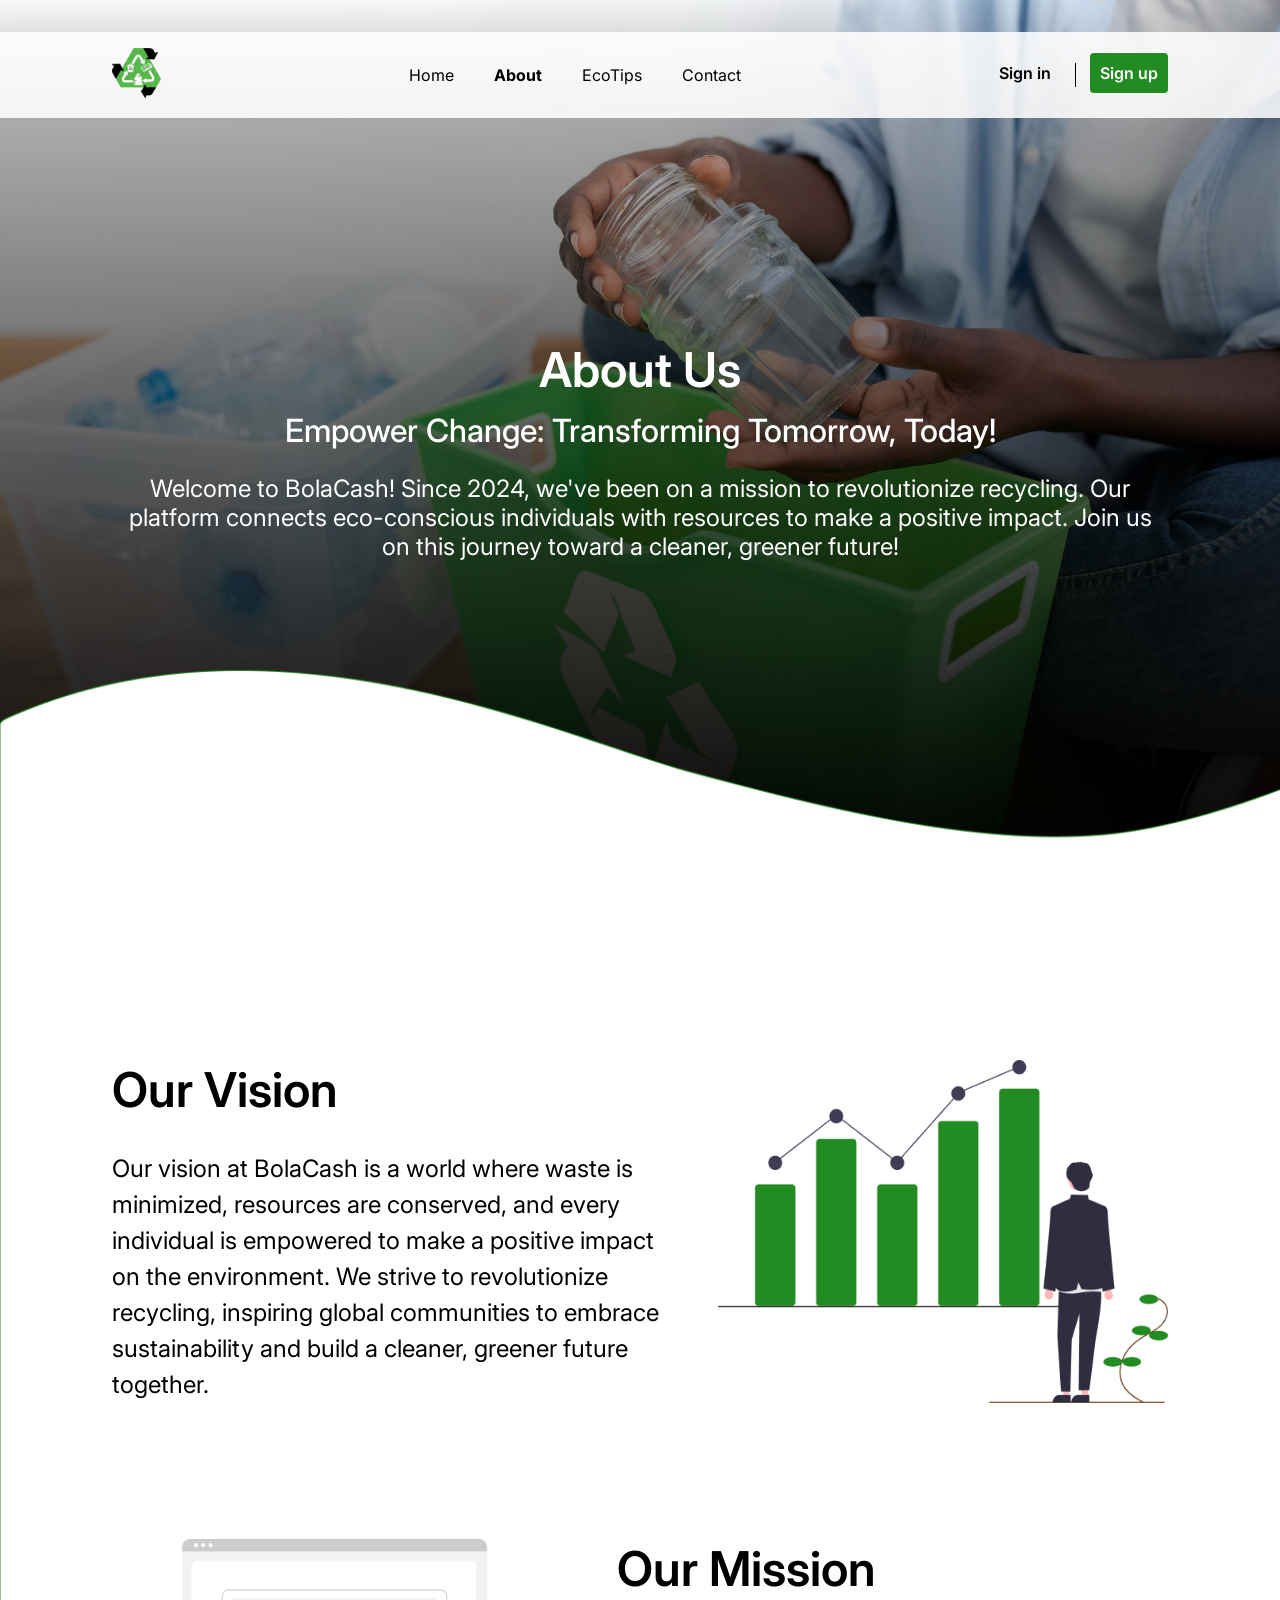
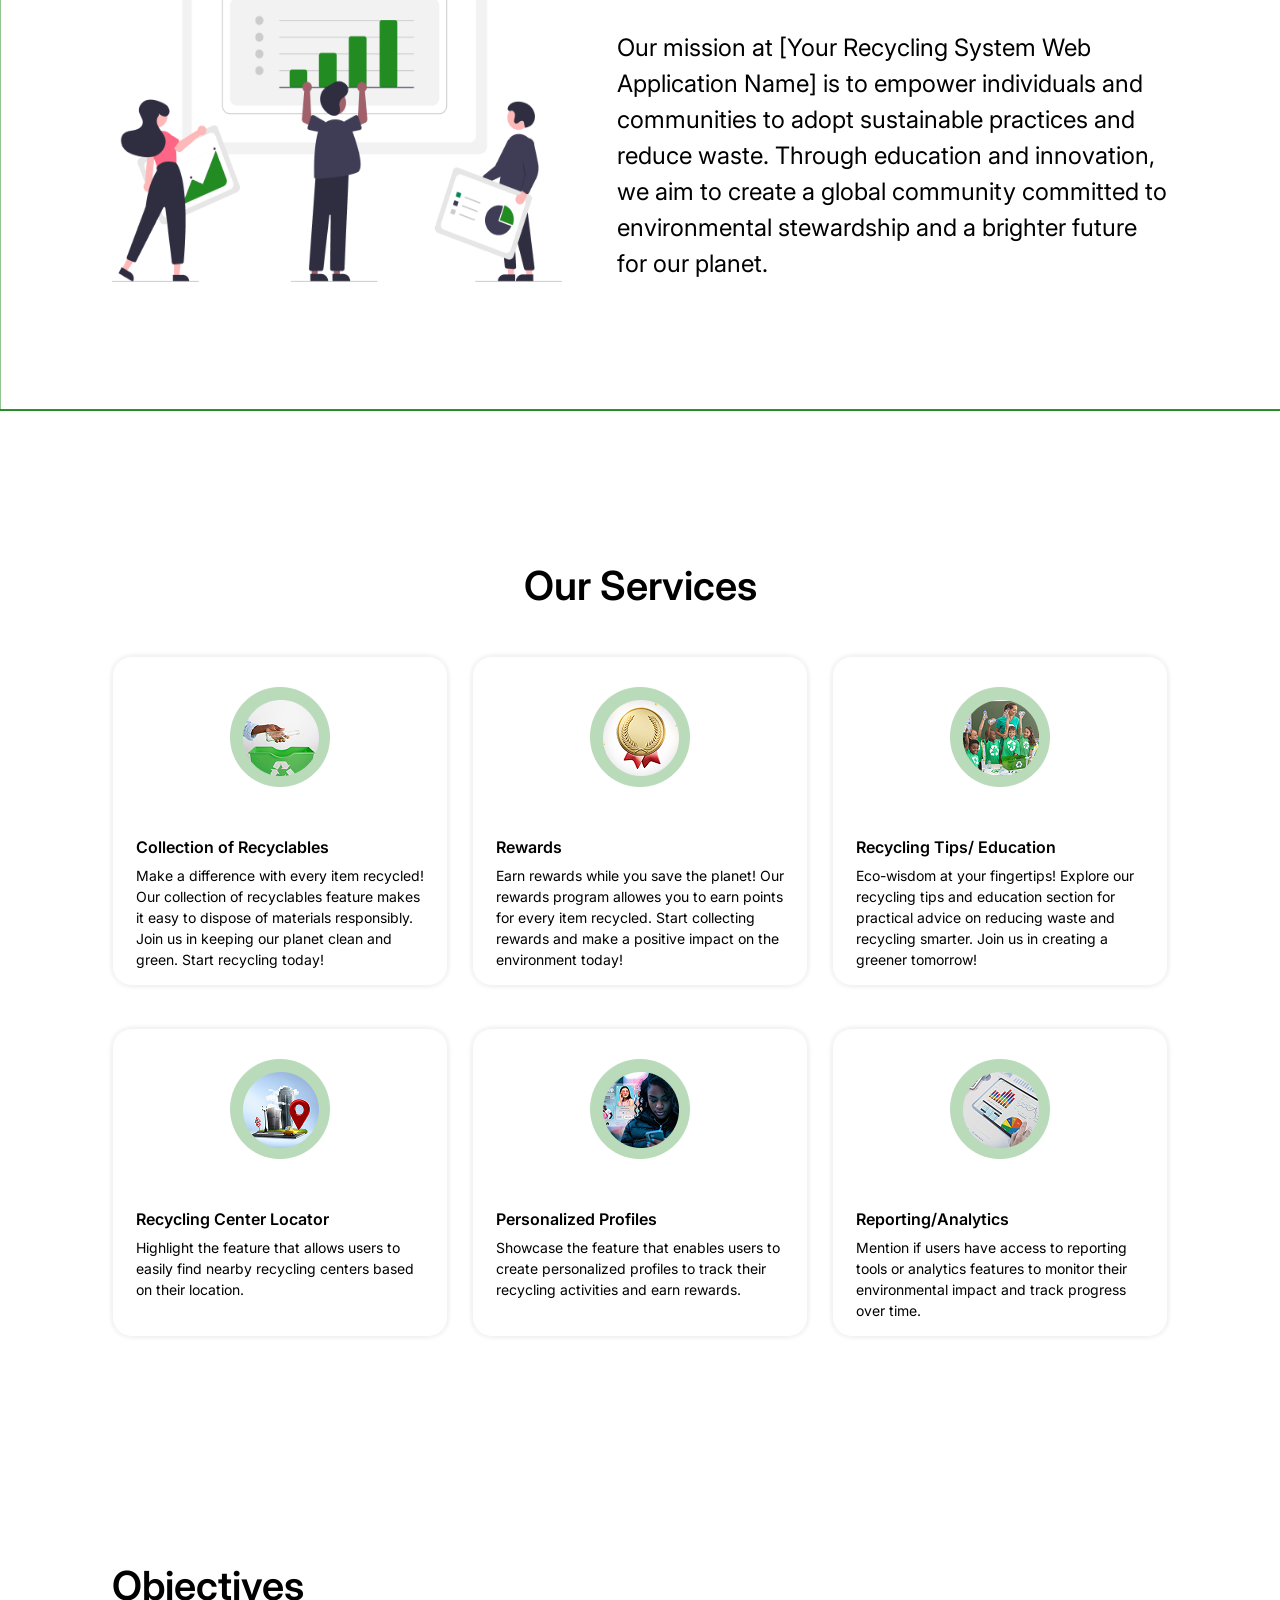
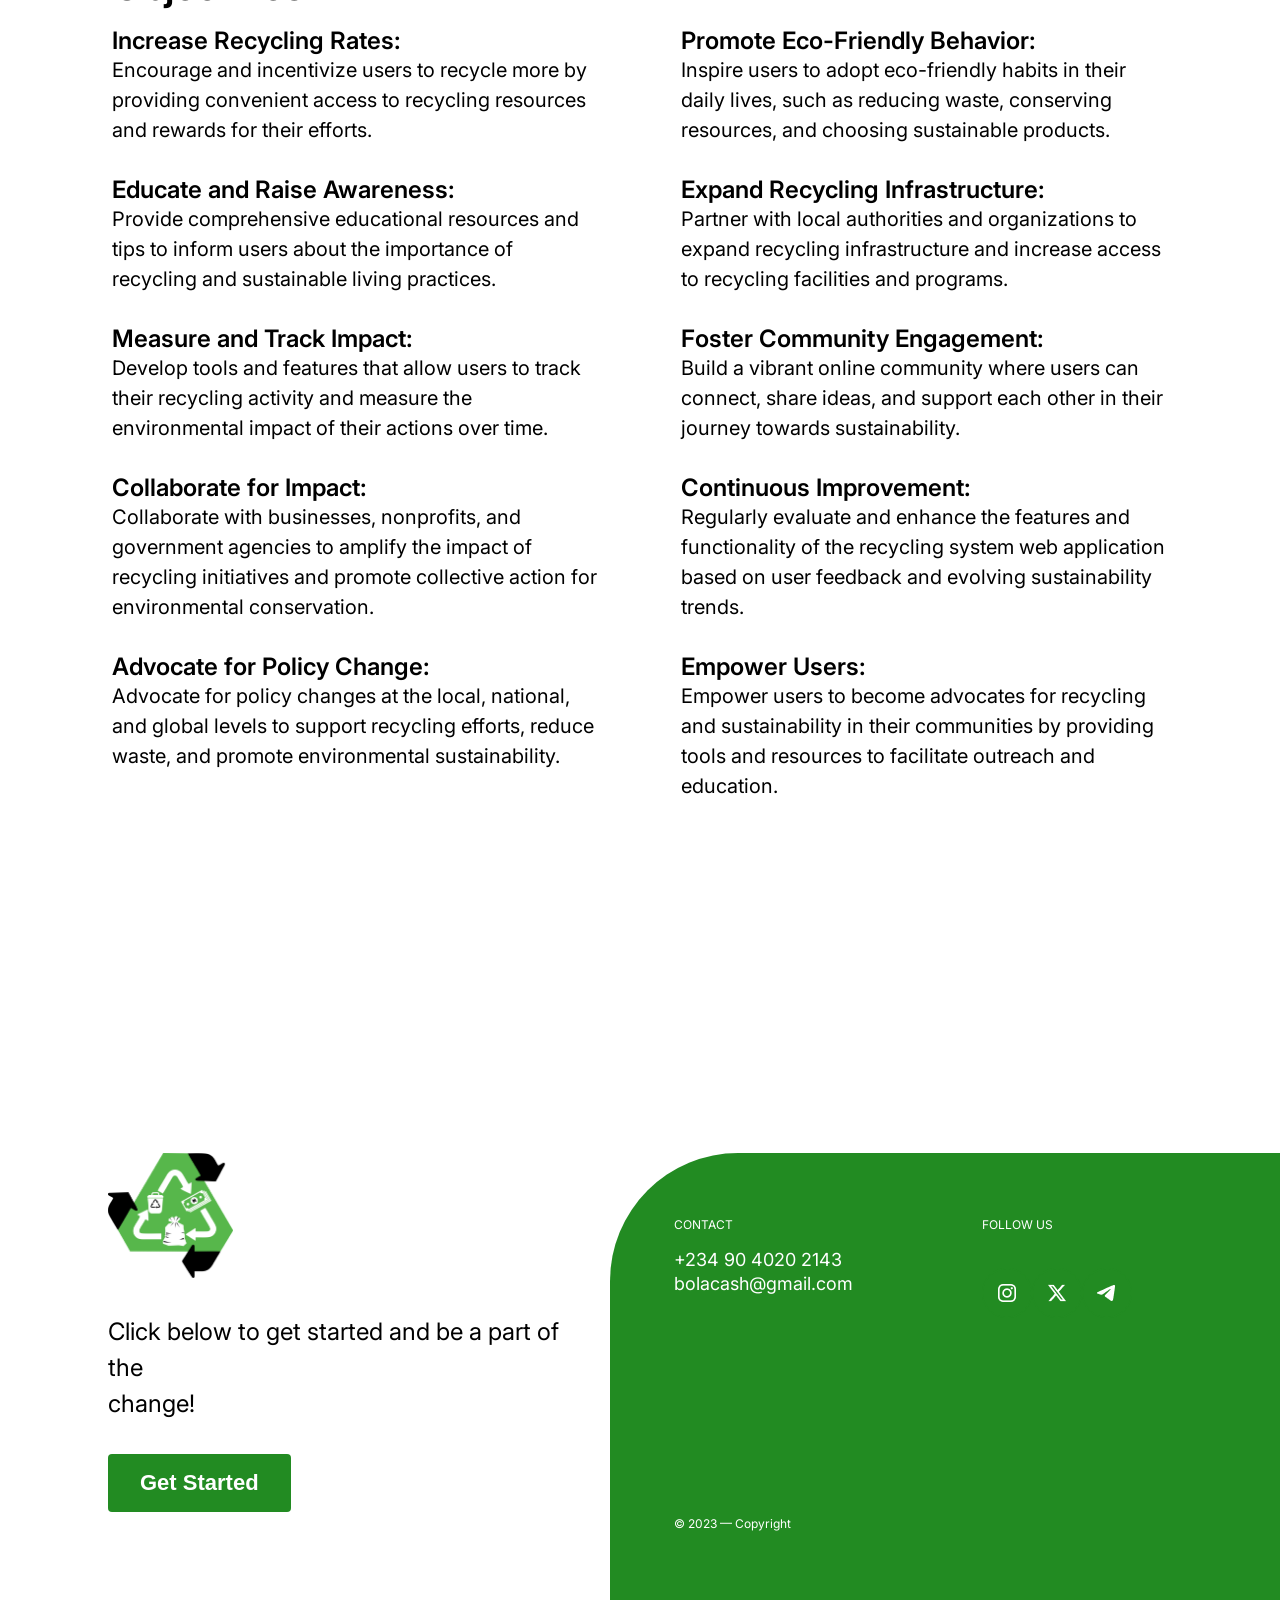
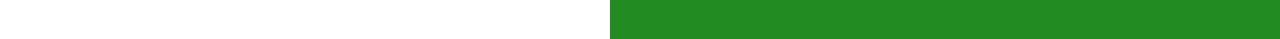
==== about.html @ 4e66de27 "sudo-pro" ====
<!DOCTYPE html>
<html lang="en">
<head>
	<meta charset="UTF-8">
	<meta name="viewport" content="width=device-width, initial-scale=1.0">
	<title>About</title>
	<link rel="stylesheet" href="styles/home.css">
	<link rel="stylesheet" href="styles/about.css">
	<link rel="preconnect" href="https://fonts.googleapis.com">
	<link rel="preconnect" href="https://fonts.gstatic.com" crossorigin>
	<link href="https://fonts.googleapis.com/css2?family=Inter:ital,opsz,wght@0,14..32,100..900;1,14..32,100..900&display=swap" rel="stylesheet">
</head>
<body>
	<header>
		<nav class="mobile-nav">
			<div>
				<img src="images/e614fa6c1b7bd4b69a82136791aeb88bf0f6a3f3.png" alt="">
			</div>
			<div class="hamburger">
				<div class="ham-line"></div>
				<div class="ham-line"></div>
				<div class="ham-line"></div>
			</div>
		</nav>
		<nav class="navbar">
			<div>
				<img class="logo" src="images/e614fa6c1b7bd4b69a82136791aeb88bf0f6a3f3.png" alt="logo">
			</div>
			<div>
				<ul class="navigation">
					<li><a class="home" href="index.html">Home</a></li>
					<li><a class="about" href="about.html">About</a></li>
					<li><a class="eco" href="eco.html">EcoTips</a></li>
					<li><a class="contact" href="contact.html">Contact</a></li>
				</ul>
			</div>
			<div>
				<a class="sign-in-btn" href="sign-in.html">
						Sign in
				</a>
				<div class="seperator"></div>
				<a class="sign-up-btn" href="sign-up.html">
						Sign up
				</a>
			</div>
		</nav>
		<div class="hero">
			<div class="content">
				<h1>About Us</h1>
				<h2>Empower Change: Transforming Tomorrow, Today!</h2>
				<p>
					Welcome to BolaCash! Since 2024, we've been on a mission to revolutionize 
					recycling. Our platform connects eco-conscious individuals with resources 
					to make a positive impact. Join us on this journey toward a cleaner, 
					greener future!
				</p>	
			</div>
		</div>
	</header>
	<main>
		<section class="section-1">
			<div class="section-1-container">
				<div class="sec-1-top">
					<div class="sec-1-top-text">
						<h1>Our Vision</h1>
						<p>
							Our vision at BolaCash is a world where waste is minimized, resources 
							are conserved, and every individual is empowered to make a positive 
							impact on the environment. We strive to revolutionize recycling, inspiring 
							global communities to embrace sustainability and build a cleaner, 
							greener future together.
						</p>
					</div>
					<div class="sec-1-top-image">
						<img src="images/undraw_investing_re_bov7 1.png" alt="">
					</div>
				</div>
				<div class="sec-1-bottom">
					<div class="sec-1-bottom-image">
						<img src="images/undraw_data_re_80ws 1.png" alt="">
					</div>
					<div class="sec-1-bottom-text">
						<h1>Our Mission</h1>
						<p>
							Our mission at [Your Recycling System Web Application Name] is to empower 
							individuals and communities to adopt sustainable practices and reduce waste. 
							Through education and innovation, we aim to create a global community committed 
							to environmental stewardship and a brighter future for our planet.
						</p>
					</div>
				</div>
			</div>
		</section>
		<section class="section-2">
			<h1>Our Services</h1>
			<div class="sec-2-grid">
				<div class="sec-2-grid-box">
					<div>
						<img src="images/Frame 1000012284.png" alt="">
					</div>
					<div>
						<h3>Collection of Recyclables</h3>
						<p>
							Make a difference with every item recycled! Our collection of recyclables feature 
							makes it easy to dispose of materials responsibly. Join us in keeping our planet 
							clean and green. Start recycling today!
						</p>
					</div>
				</div>
				<div class="sec-2-grid-box">
					<div>
						<img src="images/Frame 1000012284-1.png" alt="">
					</div>
					<div>
						<h3>Rewards</h3>
						<p>
                        	Earn rewards while you save the planet! Our rewards program allowes you to earn points for every 
							item recycled. Start collecting rewards and make a positive impact on the environment today!
						</p>
					</div>
				</div>
				<div class="sec-2-grid-box">
					<div>
						<img src="images/Frame 1000012284-2.png" alt="">
					</div>
					<div>
						<h3>Recycling Tips/ Education</h3>
						<p>
							Eco-wisdom at your fingertips! Explore our recycling tips 
							and education section for practical advice 
							on reducing waste and recycling smarter. Join us in creating 
							a greener tomorrow!
						</p>
					</div>
				</div>
				<div class="sec-2-grid-box">
					<div>
						<img src="images/Frame 1000012284-3.png" alt="">
					</div>
					<div>
						<h3>Recycling Center Locator</h3>
						<p>
							Highlight the feature that allows users to easily find nearby 
							recycling centers based on their location.
						</p>
					</div>
				</div>
				<div class="sec-2-grid-box">
					<div>
						<img src="images/Frame 1000012284-4.png" alt="">
					</div>
					<div>
						<h3>Personalized Profiles</h3>
						<p>
							Showcase the feature that enables users to create personalized profiles 
							to track their recycling activities and earn rewards.
						</p>
					</div>
				</div>
				<div class="sec-2-grid-box">
					<div>
						<img src="images/Frame 1000012284-5.png" alt="">
					</div>
					<div>
						<h3>Reporting/Analytics</h3>
						<p>
							Mention if users have access to reporting tools 
							or analytics features to monitor their environmental 
							impact and track progress over time.</p>
					</div>
				</div>
			</div>
		</section>
		<section class="section-3">
			<h1>Objectives</h1>
			<div class="sec-3-grid">
				<div>
					<h3>Increase Recycling Rates:</h3>
					<p>Encourage and incentivize users to recycle more by providing convenient access to recycling resources and rewards for their efforts.</p>
				</div>
				<div>
					<h3>Promote Eco-Friendly Behavior:</h3>
					<p>Inspire users to adopt eco-friendly habits in their daily lives, such as reducing waste, conserving resources, and choosing sustainable products.</p>
				</div>
				<div>
					<h3>Educate and Raise Awareness:</h3>
					<p>Provide comprehensive educational resources and tips to inform users about the importance of recycling and sustainable living practices.</p>
				</div>
				<div>
					<h3>Expand Recycling Infrastructure:</h3>
					<p>Partner with local authorities and organizations to expand recycling infrastructure and increase access to recycling facilities and programs.</p>
				</div>
				<div>
					<h3>Measure and Track Impact:</h3>
					<p>Develop tools and features that allow users to track their recycling activity and measure the environmental impact of their actions over time.</p>
				</div>
				<div>
					<h3>Foster Community Engagement:</h3>
					<p>Build a vibrant online community where users can connect, share ideas, and support each other in their journey towards sustainability.</p>
				</div>
				<div>
					<h3>Collaborate for Impact:</h3>
					<p>Collaborate with businesses, nonprofits, and government agencies to amplify the impact of recycling initiatives and promote collective action for environmental conservation.</p>
				</div>
				<div>
					<h3>Continuous Improvement:</h3>
					<p>Regularly evaluate and enhance the features and functionality of the recycling system web application based on user feedback and evolving sustainability trends.</p>
				</div>
				<div>
					<h3>Advocate for Policy Change:</h3>
					<p>Advocate for policy changes at the local, national, and global levels to support recycling efforts, reduce waste, and promote environmental sustainability.</p>
				</div>
				<div>
					<h3>Empower Users:</h3>
					<p>Empower users to become advocates for recycling and sustainability in their communities by providing tools and resources to facilitate outreach and education.</p>
				</div>
			</div>
		</section>
	</main>








	<footer class="desk-footer">
		<div class="footer-main">
			<div class="footer-left">
				<img src="images/e614fa6c1b7bd4b69a82136791aeb88bf0f6a3f3.png" alt="">
				<p>
					Click below to get started and be a part of the <br>change!
				</p>
				<button>Get Started</button>
			</div>
			<div class="footer-right">
				<div class="footer-right-main">
					<div class="footer-right-left">
						<p>CONTACT</p>
						<a href="">+234 90 4020 2143</a>
						<a href="">bolacash@gmail.com</a>
					</div>
					<div class="footer-right-right">
						<P>FOLLOW US</P>
						<div class="footer-right-images">
							<a href="https://www.instagram.com/">
								<img src="images/item.png" alt="">
							</a>
							<a href="https://x.com/">
								<img src="images/item-1.png" alt="">
							</a>
							<a href="https://web.telegram.org/">
								<img src="images/item-2.png" alt="">
							</a>
						</div>
					</div>  
				</div>
				<p class="bottom">&#169; 2023 &#8212; Copyright</p>
			</div>
		</div>
	</footer>
	<footer class="mobile-footer">
		<div class="mobile-footer-main">
			<div class="footer-top">
				<img src="images/e614fa6c1b7bd4b69a82136791aeb88bf0f6a3f3.png" alt="">
				<p>
					Ready to make a difference? Join our community of eco-warriors and start 
					recycling with ease! Together, we can create a greener, cleaner future for 
					generations to come. Click below to get started and be a part of the change!
				</p>
				<button>Explore</button>
			</div>
			<div class="footer-bottom">
				<div class="footer-bottom-main">
					<div class="footer-bottom-top">
						<p>CONTACT</p>
						<a href="">+234 90 4020 2143</a>
						<a href="">bolacash@gmail.com</a>
					</div>
					<div class="footer-bottom-down">
						<P>FOLLOW US</P>
						<div class="footer-bottom-images">
							<a href="">
								<img src="images/item-3.png" alt="">
							</a>
							<a href="">
								<img src="images/item-4.png" alt="">
							</a>
							<a href="">
								<img src="images/item-5.png" alt="">
							</a>
						</div>
					</div>
					<p class="bottom">&#169; 2023 &#8212; Copyright</p>
				</div>
			</div>
		</div>
	</footer>
</body>
</html>
---- styles/home.css ----
*{
  margin: 0;
  padding: 0;
}

.home{
  font-weight: bold;
}


body{
  font-family: Inter;
}

a{
  text-decoration: none;
  color: black;
}

h1{
  font-size: 48px;
}

.body{
  padding-top: 200px;
}

.mobile-nav{
  display: none;
}

.navbar{
  position: fixed;
  top: 32px;
  left: 0;
  right: 0;
  display: flex;
  padding: 16px 112px;
  justify-content: space-between;
  align-items: center;
  background-color: rgba(255, 255, 255, 0.87);
  z-index: 1;
}

.logo{
  height: 50px;
}
.navigation{
  display: flex;
  list-style: none;
  gap: 2.5rem;
}

.navigation a{
  font-family: inter;
  font-size: 16px;
  transition: .15s ease;
}

.navigation a:hover{
  cursor: pointer;
  font-size: 18px;
}

.sign-in-btn{
  padding: 10px;
  background-color: transparent;
  border: none;
  font-size: 16px;
  font-weight: 600;
}

.seperator{
  vertical-align: middle;
  display: inline-block;
  width: 1px;
  height: 24px;
  background-color: black;
  margin: 0 10px;
}

.sign-up-btn{
  padding: 10px;
  background-color: rgba(34, 139, 34, 1);
  border: none;
  border-radius: 4px;
  color: white;
  font-size: 16px;
  font-weight: 600;
}

.sign-in-btn:hover, .sign-up-btn:hover{
  font-weight: 700;
  padding: 15px;
  transition: 0.15s ;
}

.section-1{
  height: 100vh;
  padding: 0 112px;
}

.section-1-container {
  display: flex;
  gap: 57px ;
  height: auto;
}

.section-1-text{
  width: 55%;
}

.section-1-text h1{
  font-size: 68px;
  line-height: 150%;
  margin-bottom: 1rem;
}

.section-1-text p{
  font-size: 34px;
  line-height: 150%;
  margin-bottom: 46px;
  
}

.section-1-btn {
  padding: 16px 32px;
  background-color: rgba(34, 139, 34, 1);
  border: none;
  border-radius: 4px;
}
.section-1-btn a{
  color: white;
  font-weight: 600;
  font-size: 22px;  
}


.section-1-image-container{
  width: 45%;
}

.section-1 img{
  width: 100%;
  height: 100%;
}

.section-2{
  font-size: 40px;
  margin-bottom: 224px;
  padding: 0 112px;
}

.section-2 h1{
  text-align: center;
  margin-bottom: 1rem;
}

.section-2-text p{
  font-size: 20px;
  text-align: center;
  line-height: 150%;
  margin-bottom: 2.8rem;
}

.section-2 .grid {
  display: grid;
  grid-template-columns: 1fr 1fr 1fr;
  column-gap: 1rem;
}

.grid-box{
  display: flex;
  justify-content: center;
  align-items: center;
  flex-direction: column;
  border: 1px solid rgba(128, 128, 128, 0.219);
  border-radius: 15px;
  padding: 30px 23px 16px;
}

.grid-box img{
  height: 100px;
  width: 100px;
  margin-bottom: 2.5rem;
}

.grid-box h3{
  font-size: 1rem;
  margin-bottom: 1rem;
}

.grid-box p{
  font-size: 14px;
  line-height: 150%;
}

.section-3{
  margin-bottom: 224px;
  padding: 0 112px;
}

.section-3-container{
  display: flex;
  justify-content: space-between;
}

.section-3-text{
  width: 50%;
}

.section-3 h1{
  font-size: 40px;
  margin-bottom: 1rem;
  margin-bottom: 1rem;
}

.section-3 p{
  font-size: 24px;
  line-height: 150%;
  margin-bottom: 2.6rem;
}

.section-3 button{
  padding: 16px 32px;
  color: white;
  background-color: rgba(34, 139, 34, 1);
  border: none;
  border-radius: 4px;
  font-size: 22px;
  font-weight: 600;
}

.section-4{
  margin-bottom: 224px;
  padding: 0 112px;
}

.section-4 h1{
  font-size: 40px;
  font-weight: 600;
  margin-bottom: 1rem;
}

.section-4 p{
  font-size: 20px;
  margin-bottom: 40px;
  line-height: 150%;
}

.section-4-middle{
  display: flex;
  margin-bottom: 46px;
  gap: 82px;
}

.section-4 h3{
  font-size: 24px;
  margin-bottom: 8px;
}

.section-4-middle-left{
  width: 50%;
}

.section-4-middle-left p{
  margin-bottom: 1rem;
}

.section-4-middle-right{
  width: 50%;
}

.section-4-middle-right img{
  width: 100%;
  height: 100%;
}

.section-4-down{
  display: flex;
  gap: 82px;
}

.section-4-down-left{
  width: 50%;
}

.section-4-down-left img{
  width: 100%;
  height: 100%;
}

.section-4-down-right{
  width: 50%;
}

.section-4-down-right p{
  margin-bottom: 1rem;
}

.section-5{
  margin-bottom: 286px;
}

.section-5-container{
  background-color: rgba(34, 139, 34, 1);
  padding: 56px 112px 24px;
}

.section-5-grid {
  display: grid;
  grid-template-columns: 1fr 1fr 1fr 1fr;
  column-gap: 24px;
}

.section-5-gridbox{
  border-top: 1px solid rgba(255, 255, 255, 0.507);
  padding: 56px 16px 56px 16px;
}

.section-5 h1, 
.section-5 h3,
.section-5 p{
  color: white;
}

.section-5 h1{
  font-size: 40px;
  font-weight: 600;
  margin-bottom: 56px;
}
.section-5 h3{
  font-size: 40px;
  font-weight: 600;
}

.section-5 p{
  font-size: 20px;
}

.desk-footer{
  padding: 64px 0 0 108px;
  height: 486px;
}

.footer-main {
  display: flex;
  height: 100%;
  gap: 44px;
}

.footer-left{
  width: 50%;
}

footer img{
  width: 125px;
  height: 125px;
  margin-bottom: 2rem;
}


.footer-left p{
  font-size: 24px;
  line-height: 150%;
  margin-bottom: 2rem;
}

.footer-left button{
  padding: 16px 32px;
  color: white;
  background-color: rgba(34, 139, 34, 1);
  border-radius: 4px;
  border: none;
  font-size: 22px;
  font-weight: 600;
}

.footer-right{
  background-color: rgba(34, 139, 34, 1);
  /* height: 100%; */
  width: 50%;
  border-top-left-radius: 128px;
  padding: 64px 148px 0 64px;
  color: white;
}

.footer-right-main{
  display: flex;
  justify-content: space-between;
  margin-bottom: 192px;
}

.footer-right-left{
  display: flex;
  flex-direction: column;

}

.footer-right p{
  margin-bottom: 1rem;
  font-size: 12px;
  color: #fff;
}

.footer-right a{
  color: white;
  line-height: 24px;
  font-size: 18px;
}

.footer-right-right{
  display: flex;
  flex-direction: column;
  gap: 20px;
}

.footer-right-images{
  display: flex;
}

.footer-right-right img{
  cursor: pointer;
  margin: 0;
  width: 50px;
  height: 50px;
}

.footer-right-right .bottom{
  display: block;
}

.mobile-footer{
  display: none;
}

@media (max-width: 1000px) {
  .navbar{
    display: none;
  }

  .mobile-nav{
    display: flex;
    position: fixed;
    top: 0;
    left: 0;
    right: 0;
    padding: 11px 24px;
    justify-content: space-between;
    align-items: center;
    background-color: rgba(255, 255, 255, 0.863);
    /* box-sizing: border-box; */
    z-index: 1;
  }

  .mobile-nav img{
    height: 30px;
  }

  .hamburger {
    display: flex;
    flex-direction: column;
    gap: 5px;
  }

  .ham-line{
    background-color: black;
    height: 2px;
    width: 20px;
    font: bold;
  }

  .body{
    padding-top: 70px;
  }

  .section-1{
    height: fit-content;
    padding: 0 24px;
    margin-bottom: 30px;
  }

  .section-1-container {
    display: flex;
    flex-direction: column;
    gap: 30px;
  }

  .section-1-text{
    width: 100%;
  }

  .section-1-text h1{
    font-size: 24px;
    line-height: 100%;
    margin-bottom: 12px;
  }

  .section-1-text p{
    font-size: 16px;
    line-height: 100%;
    margin-bottom: 1rem;
    text-align: start;
  }

  .section-1-btn {
    padding: 10px 20px;
    background-color: rgba(34, 139, 34, 1);
    border: none;
  }

  .section-1-btn a{
    font-size: 16px;  
  }

  .section-1-image-container{
  width: 100%;
}

  .section-2{
    padding: 0 24px;
    margin-bottom: 30px;
  }

  .section-2 h1{
    font-size: 20px;
    text-align: start;
    margin-bottom: 5px;
  }

  .section-2 p{
    font-size: 16px;
    text-align: start;
    line-height: 100%;
    margin-bottom: 30px;
  }

  .section-2 .grid {
    grid-template-columns: 1fr;
    row-gap: 30px;
  }

  .grid-box img{
    height: 84px;
    width: 84px;
    margin-bottom: 20px;
  }

  .grid-box h3{
    font-size: 14px;
    font-weight: 600;
    margin-bottom: 6px;
  }

  .grid-box p{
    font-size: 12px;
    line-height: 100%;
  }

  .section-3{
    margin-bottom: 30px;
    padding: 0 24px;
  }

  .section-3-container{
    display: flex;
    flex-direction: column;
  }

  .section-3-text{
    width: 100%;
    margin-bottom: 30px;
  }

  .section-3 h1{
    font-size: 24px;
    margin-bottom: 12px;
  }

  .section-3 p{
    font-size: 16px;
    line-height: 100%;
    margin-bottom: 12px;
  }

  .section-3 button{
    padding: 10px 20px;
    font-size: 16px;
  }

  .section-3 img{
    width: 100%;
  }

  .section-4{
    margin-bottom: 30px;
    padding: 0 24px;
  }

  .section-4 h1{
    font-size: 24px;
    font-weight: 600;
    margin-bottom: 8px;
  }

  .section-4 p{
    font-size: 16px;
    margin-bottom: 30px;
    line-height: 100%;
  }

  .section-4-middle{
    display: flex;
    flex-direction: column;
    margin-bottom: 30px;
    gap: 30px;
  }

  .section-4 h3{
    font-size: 24px;
    font-weight: 600;
    margin-bottom: 8px;
  }

  .section-4-middle-left{
    width: 100%;
  }

  .section-4-middle-left p{
    margin-bottom: 30px;
  }

  .section-4-middle-right{
    width: 100%;
  }

  .section-4-down{
    display: flex;
    flex-direction: column-reverse;
    gap: 0;
  }

  .section-4-down-left{
    width: 100%;
  }

  .section-4-down-right{
    width: 100%;
  }

  .section-4-down-right p{
    margin-bottom: 30px;
  }

  .section-5{
    margin-bottom: 30px;
  }

  .section-5-container{
    background-color: rgba(34, 139, 34, 1);
    padding: 12px 25px;
  }

  .section-5-grid {
    display: grid;
    grid-template-columns: 1fr;
    /* column-gap: 24px; */
  }

  .section-5-gridbox{
    border-top: 1px solid rgba(255, 255, 255, 0.507);
    padding: 12px 4px 15px 4px;
  }

  .section-5 h1, 
  .section-5 p{
    color: white;
  }

  .section-5 h1{
    font-size: 24px;
    font-weight: 600;
    margin-bottom: 12px;
  }

  .section-5 h3{
    font-size: 16px;
    font-weight: 600;
    margin-bottom: 5px;
  }

  .section-5 p{
    font-size: 16px;
  }
    
  .desk-footer{
    display: none;
  }

  .mobile-footer{
    display: block;
  }

  .mobile-footer-main{
    display: flex;
    flex-direction: column;
    gap: 30px;
  } 

  .footer-top{
    padding: 0 24px;
  }
  .footer-top img{
    height: 50px;
    width: 50px;
    margin-bottom: 12px;
  }

  .footer-top p{
    font-size: 16px;
    margin-bottom: 12px;
    line-height: 100%;
  }

  .footer-top button{
    padding: 16px 32px;
    color: white;
    background-color: rgba(34, 139, 34, 1);
    border-radius: 4px;
    border: none;
    font-size: 16px;
    font-weight: 600;
  }

  .footer-bottom{
    display: flex;
    flex-direction: column;
    border: 1px solid rgba(34, 139, 34, 1);
    background-color: transparent;
    /* height: 100%; */
    border-top-left-radius: 128px;
    padding: 64px 0 30px 64px;
  }
  

  .footer-bottom-main{
    display: flex;
    flex-direction: column;
    gap: 60px;
  }

  .footer-bottom p{
    margin-bottom: 10px;
    font-size: 10px;
    color: rgba(177, 169, 169, 1);
  }

  .footer-bottom a{
    line-height: 24px;
    font-size: 16px;
    font-weight: 500;
  }

  .footer-bottom-down{
    display: flex;
    flex-direction: column;
  }

  .footer-bottom-images{
    display: flex;
    gap: 5px;
  }

  .footer-bottom img{
    margin: 0;
    display: inline;
    width: 60px;
    height: fit-content;
  }

  .footer-bottom-down .bottom{
    margin: 0;
    padding: 0;
  }
  
  
}
---- styles/about.css ----
*{
  margin: 0;
  padding: 0;
}

.home, .eco, .contact{
  font-weight: normal;
}

.about{
  font-weight: bold;
}

.hero{
  display: flex;
  /* flex-direction: column; */
  height: 100vh;
  /* justify-content: center; */
  align-items: center;
  padding: 0 112px;
  background: 
  linear-gradient(rgba(0, 0, 0, 0),rgba(0, 0, 0, 0.3),
    rgba(0, 0, 0, 0.4),rgba(0, 0, 0, 0.5),rgba(0, 0, 0, 0.6),
    rgba(0, 0, 0, 0.7),rgba(0, 0, 0, 0.8),rgba(0, 0, 0, 0.9),rgba(0, 0, 0, 1)),
    url('../images/about-hero.jpg') center/cover no-repeat;
}

.content{
  display: flex;
  flex-direction: column;
  justify-content: center;
  align-items: center;
  text-align: center;
  color: white;
}

.content h1{
  font-size: 48px;
  font-weight: 600;
  margin-bottom: 12px;
}

.content h2{
  font-size: 32px;
  font-weight: 500;
  margin-bottom: 24px;
}

.content p{
  font-size: 24px;
  font-weight: 400;
}

.section-1{
  padding: 390px 112px 128px;
  margin-bottom: -80px;
  border-bottom: 1px solid rgba(34, 139, 34, 1);
  top: -230px;
  position: relative;
  background-image: url('../images/Vector\ 1.png');
  background-size: cover;
  height: fit-content;
}

.section-1-container{
  display: flex;
  flex-direction: column;
  padding: 0;
  margin: 0;
  gap: 136px;
}

.section-1 h1{
  font-size: 48px;
  font-weight: 600;
  margin-bottom: 2rem;
}

.section-1 p{
  font-size: 24px;
  line-height: 150%;
}

.sec-1-top{
  display: flex;
  gap: 55px;
  justify-content: space-between;
}

.sec-1-top-text{
  width: 55%;
}

.sec-1-top-image{
  width: 45%;
}

.sec-1-top-image img{
  width: 100%;
}

.sec-1-bottom{
  display: flex;
  gap: 55px;
}

.sec-1-bottom-image{
  width: 45%;
}

.sec-1-bottom-image img{
  width: 100%;
}

.sec-1-bottom-text{
  width: 55%;
}

.section-2{
  margin-bottom: 224px;
}

.section-2 h1{
  font-weight: 600;
  font-size: 40px;
  margin-bottom: 46px;
}

.sec-2-grid{
  display: grid;
  grid-template-columns: 1fr 1fr 1fr;
  column-gap: 24px;
  row-gap: 42px;
}

.sec-2-grid-box{
  display: flex;
  flex-direction: column;
  align-items: center;
  border: 1px solid rgb(243, 243, 243);
  border-radius: 20px;
  padding: 30px 23px 15px;
  box-shadow: 0 0 5px rgba(0, 0, 0, 0.103);
  gap: 40px;
}

.sec-2-grid h3{
  font-size: 16px;
  font-weight: 600;
  margin-bottom: 8px;
}

.sec-2-grid p{
  font-size: 14px;
  line-height: 150%;
}

.sec-2-grid img{
  width: 100px;
  height: 100px;
}

.section-3{
  margin-bottom: 288px;
}

.section-3 h1{
  font-size: 40px;
  font-weight: 600;
}

.sec-3-grid{
  display: grid;
  grid-template-columns: 1fr 1fr;
  column-gap: 82px;
  row-gap: 30px;
}

.sec-3-grid h3{
  font-size: 24px;
  font-weight: 600;
}

.sec-3-grid p{
  font-size: 20px;
  margin: 0;
}

@media (max-width: 1000px) {
  .hero{
    display: flex;
    height: 60vh;
    align-items: center;
    padding: 0 24px;
  }

  .content{
    display: flex;
    flex-direction: column;
    justify-content: center;
    align-items: center;
    text-align: center;
    color: white;
  }

  .content h1{
    font-size: 24px;
    font-weight: 600;
    margin-bottom: 3px;
  }

  .content h2{
    font-size: 16px;
    font-weight: 500;
    margin-bottom: 5px;
  }

  .content p{
    font-size: 12px;
    font-weight: 400;
    line-height: 18px;
    text-align: center;
}

  .section-1{
    padding: 80px 24px 57px;
    margin-bottom: -100px;
    border-bottom: 1px solid rgba(34, 139, 34, 1);
    top: -130px;
    position: relative;
    background-size: contain;
    height: fit-content;
    background-repeat: no-repeat;
  }

  .section-1-container{
    gap: 30px;
  }

  .section-1 h1{
    font-size: 24px;
    font-weight: 600;
    margin-bottom: 10px;
  }

  .section-1 p{
    font-size: 16px;
    line-height: 18px;
  }  

  .sec-1-top{
    display: flex;
    flex-direction: column;
    gap: 30px;
    justify-content: space-between;
  }  

  .sec-1-top-text{
    width: 100%;
  }

  .sec-1-top-image{
    width: 100%;
  }  

  .sec-1-bottom{
    display: flex;
    flex-direction: column-reverse;
    gap: 30px;
  }

  .sec-1-bottom-image{
    width: 100%;
  }

  .sec-1-bottom-text{
    width: 100%;
  }

  .section-2{
    margin-bottom: 30px;
  }

  .section-2 h1{
    font-weight: 600;
    font-size: 24px;
    text-align: center;
    margin-bottom: 30px;
  } 

  .sec-2-grid{
    grid-template-columns: 1fr;
  }

  .sec-2-grid-box{
    padding: 25px 19px 20px;
    gap: 20px;
  }

  .sec-2-grid img{
    width: 84px;
    height: 84px;
  }

  .sec-2-grid h3{
    font-size: 13px;
    font-weight: 600;
    margin-bottom: 5px;
  }

  .sec-2-grid p{
    font-size: 11px;
    line-height: 16.2px;
    margin: 0;
  }

  .section-3{
    margin-bottom: 30px;
  }

  .section-3 h1{
    font-size: 24px;
  }
  
  .sec-3-grid{
    grid-template-columns: 1fr;
  }

  .sec-3-grid h3{
    font-size: 16px;
    font-weight: 600;
    margin-bottom: 2px;
  }

  .sec-3-grid p{
    font-size: 14px;
    margin: 0;
    line-height: 18px;
  }
}
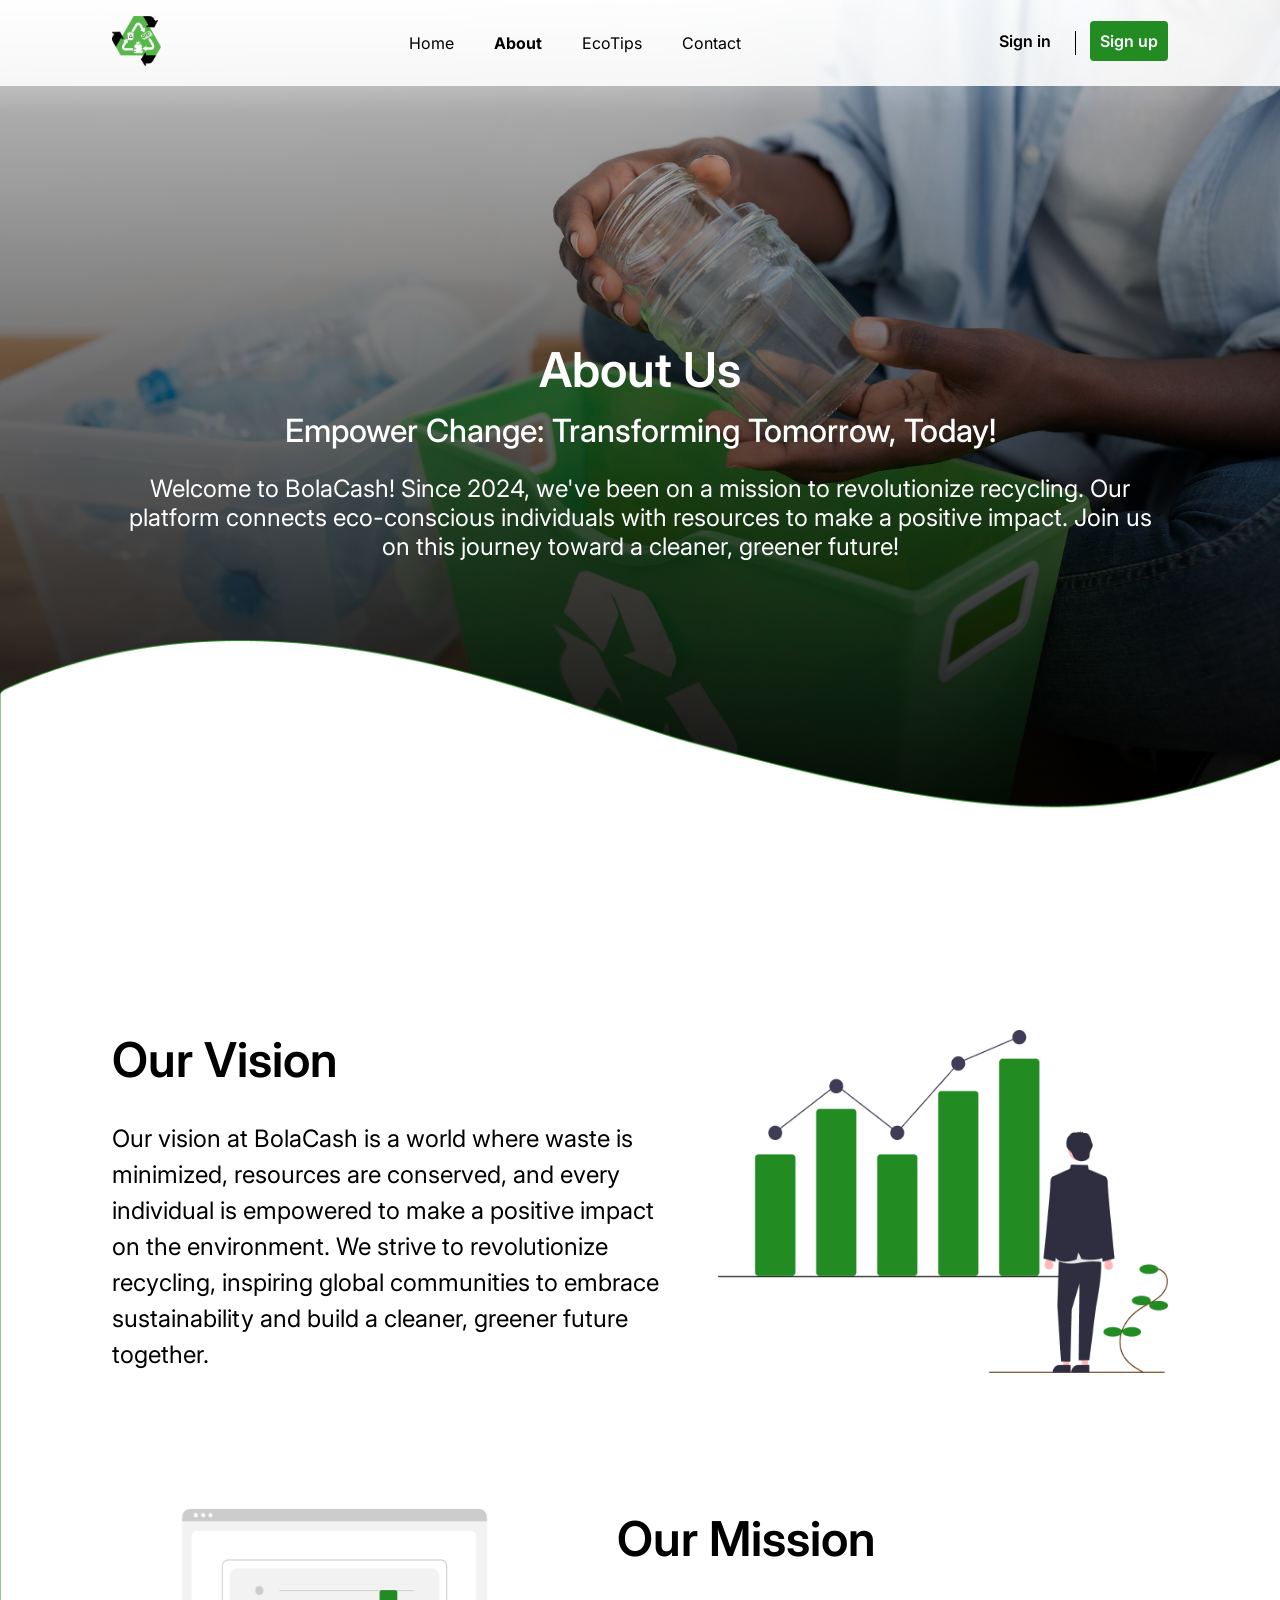
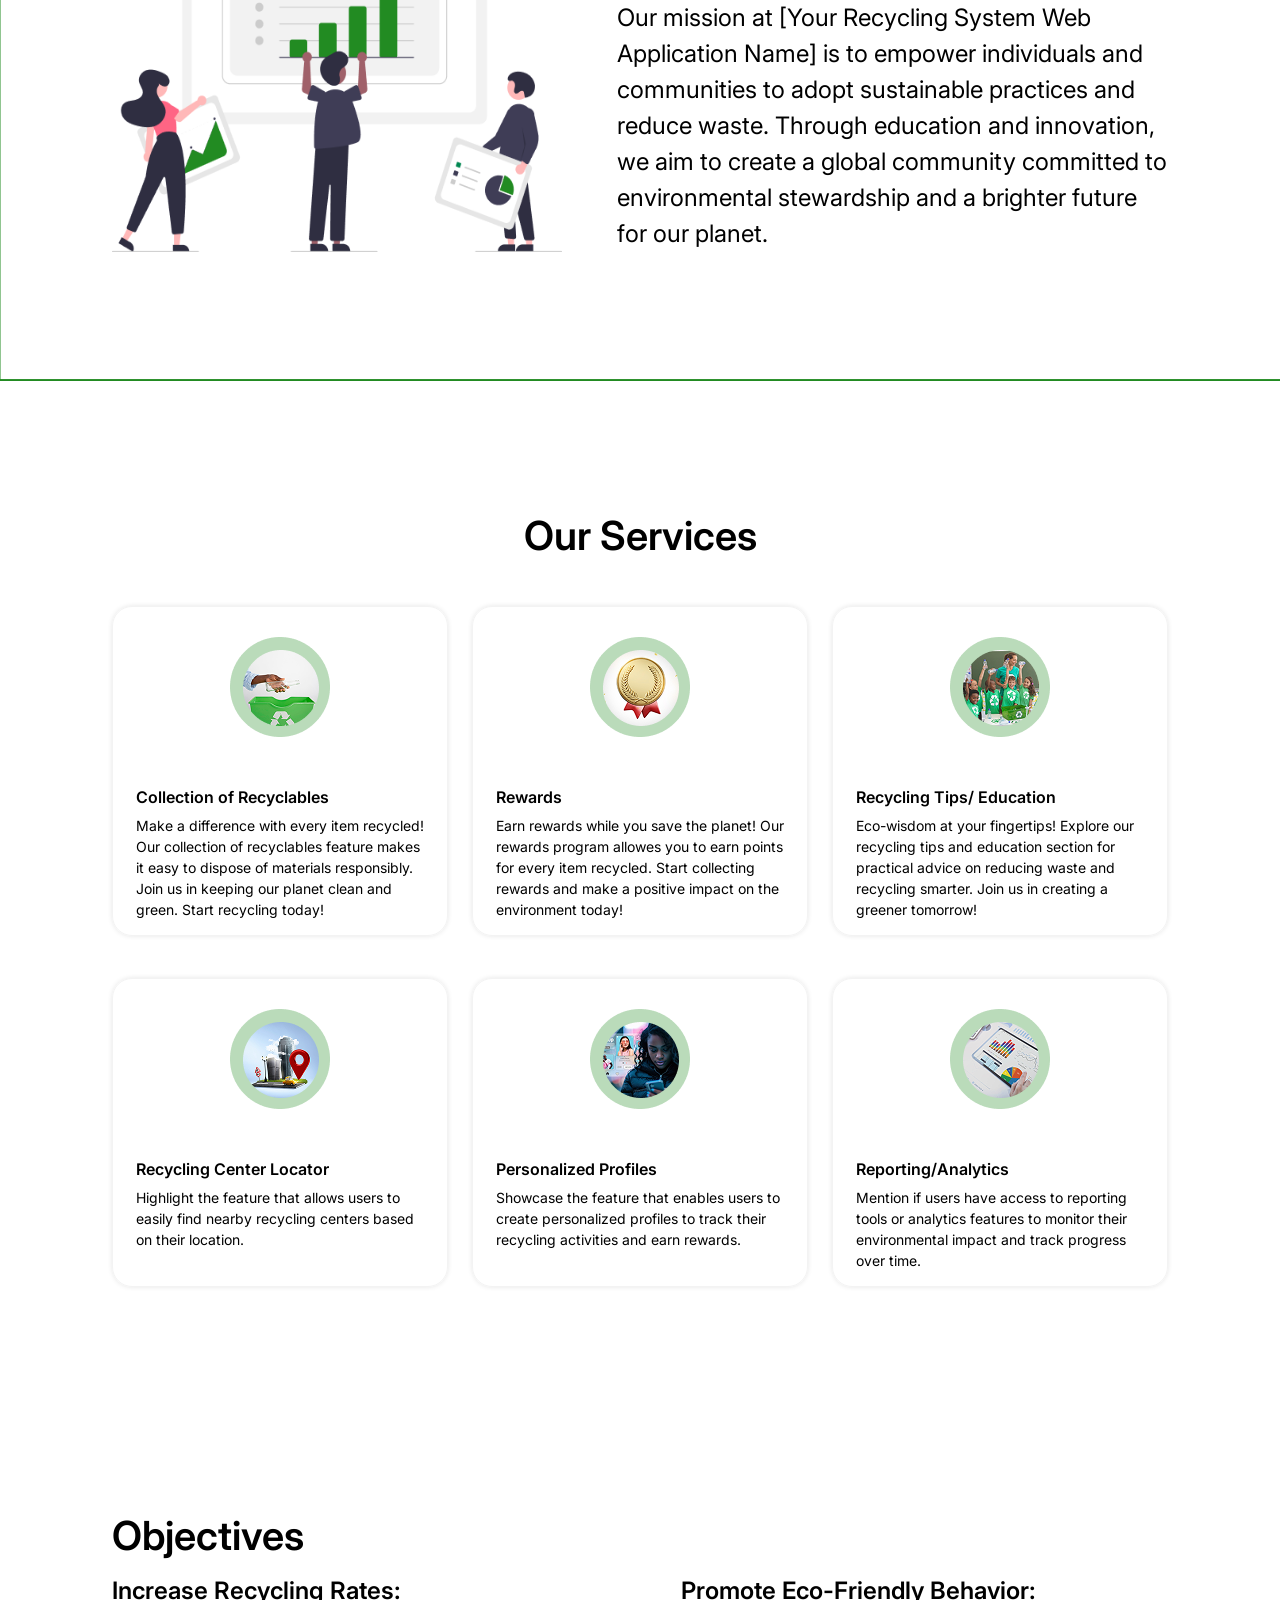
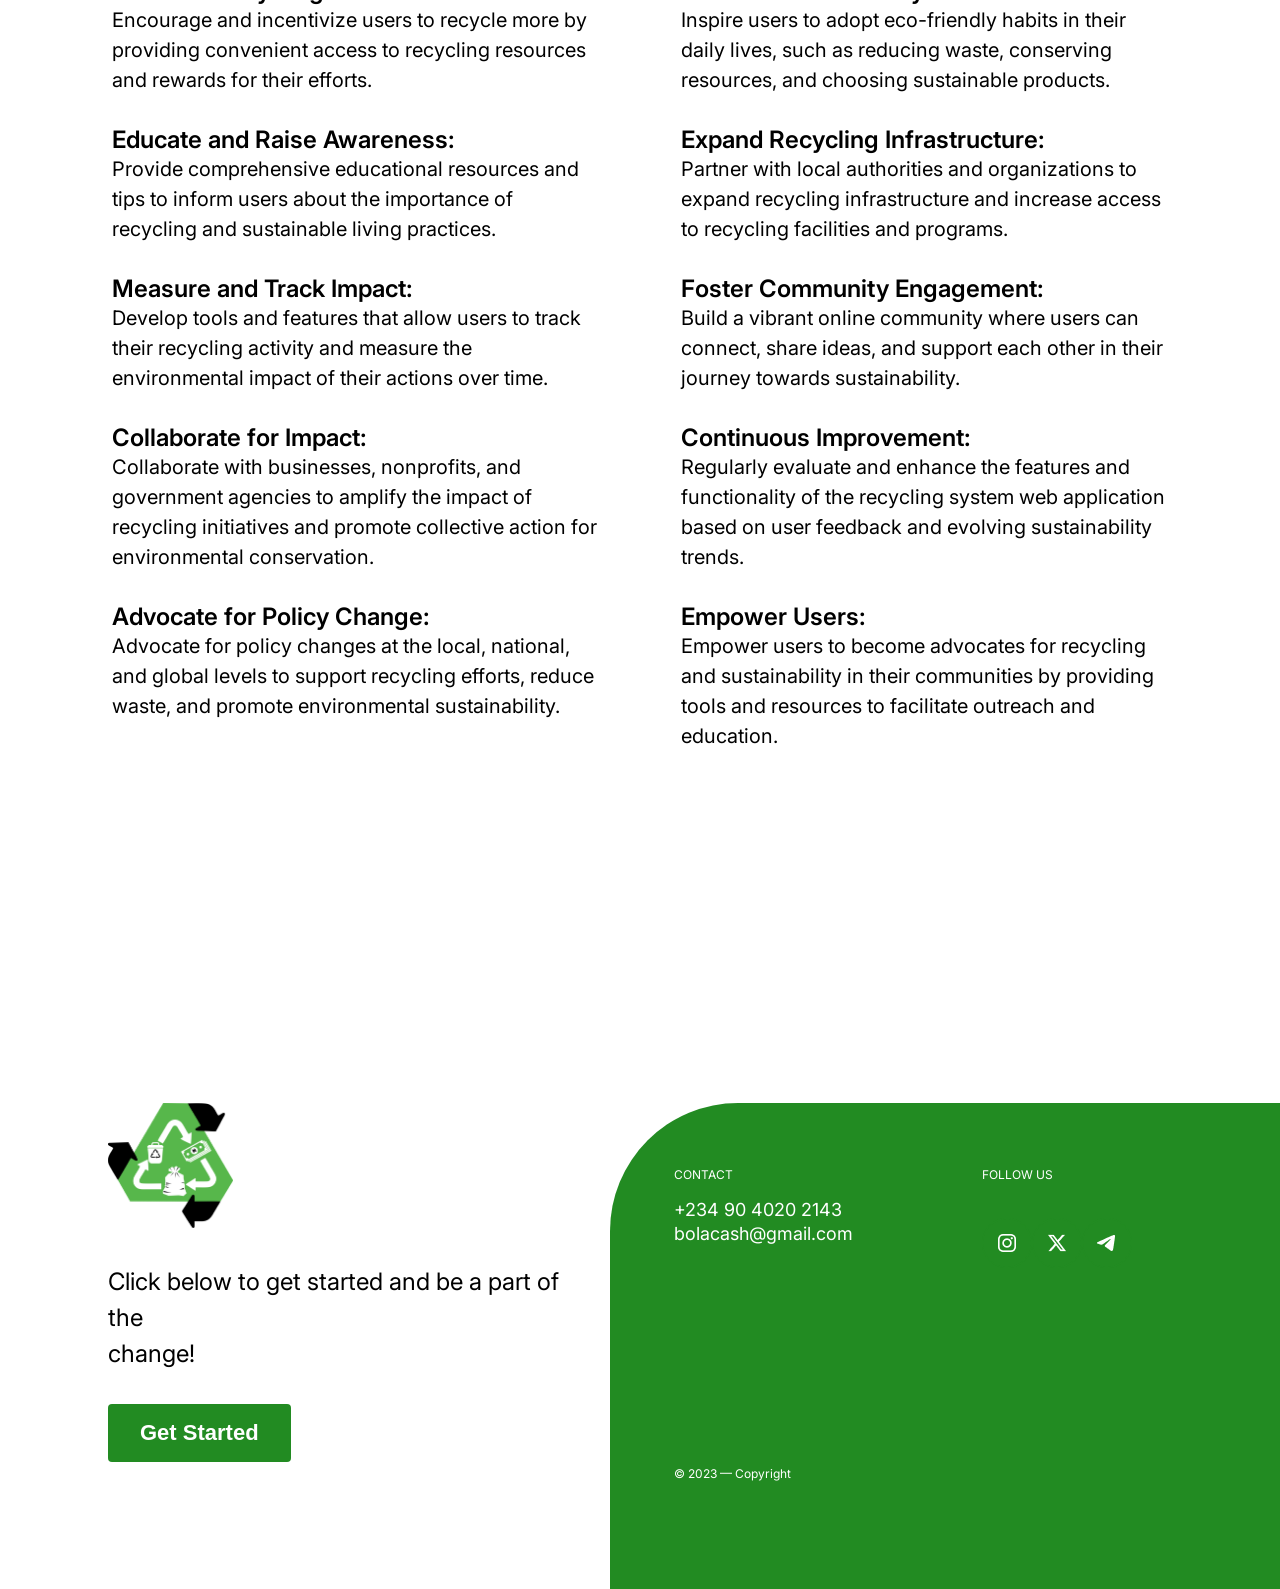
==== commit a43a1bb0: "update" ====
--- a/about.html
+++ b/about.html
@@ -6,6 +6,7 @@
 	<title>About</title>
 	<link rel="stylesheet" href="styles/home.css">
 	<link rel="stylesheet" href="styles/about.css">
+	<link rel="shortcut icon" href="images/e614fa6c1b7bd4b69a82136791aeb88bf0f6a3f3.png" type="image/x-icon">
 	<link rel="preconnect" href="https://fonts.googleapis.com">
 	<link rel="preconnect" href="https://fonts.gstatic.com" crossorigin>
 	<link href="https://fonts.googleapis.com/css2?family=Inter:ital,opsz,wght@0,14..32,100..900;1,14..32,100..900&display=swap" rel="stylesheet">
--- a/styles/home.css
+++ b/styles/home.css
@@ -31,7 +31,7 @@
 
 .navbar{
   position: fixed;
-  top: 32px;
+  top: 0;
   left: 0;
   right: 0;
   display: flex;
@@ -211,7 +211,7 @@
 
 .section-3 h1{
   font-size: 40px;
-  margin-bottom: 1rem;
+  /* margin-bottom: 1rem; */
   margin-bottom: 1rem;
 }
 
@@ -749,6 +749,11 @@
     gap: 60px;
   }
 
+  .footer-bottom-top{
+    display: flex;
+    flex-direction: column;
+  }
+
   .footer-bottom p{
     margin-bottom: 10px;
     font-size: 10px;
--- a/styles/about.css
+++ b/styles/about.css
@@ -53,9 +53,9 @@
 
 .section-1{
   padding: 390px 112px 128px;
-  margin-bottom: -80px;
+  margin-bottom: -130px;
   border-bottom: 1px solid rgba(34, 139, 34, 1);
-  top: -230px;
+  top: -260px;
   position: relative;
   background-image: url('../images/Vector\ 1.png');
   background-size: cover;
